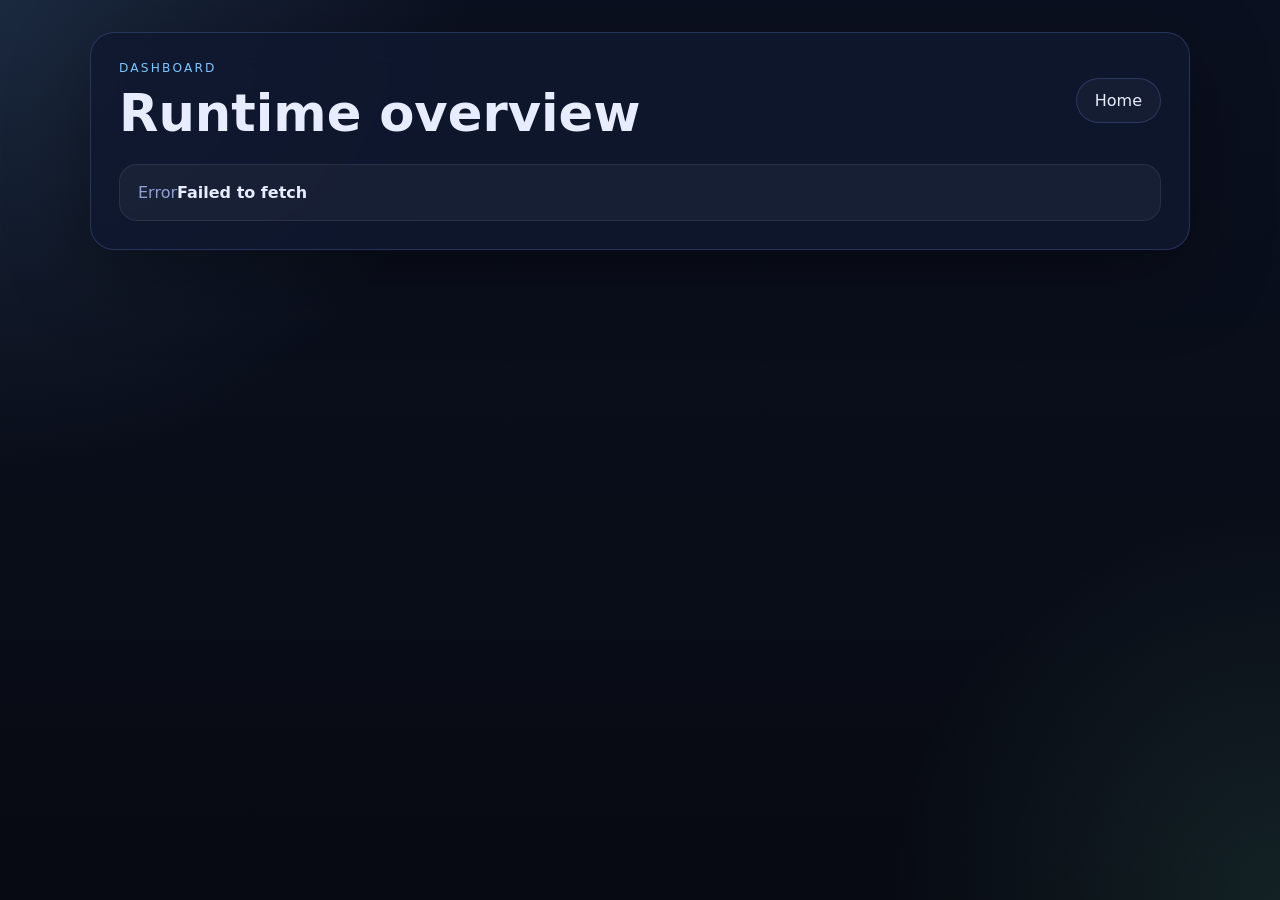
==== frontend/dashboard.html @ 31ddfd56 "first" ====
<!doctype html>
<html lang="en">
<head>
  <meta charset="utf-8">
  <meta name="viewport" content="width=device-width, initial-scale=1">
  <title>UAR Dashboard</title>
  <link rel="stylesheet" href="css/style.css">
</head>
<body class="page-shell">
  <main class="panel">
    <header class="panel-header">
      <div>
        <p class="eyebrow">Dashboard</p>
        <h1>Runtime overview</h1>
      </div>
      <a class="button secondary" href="index.html">Home</a>
    </header>
    <section class="grid" id="stats"></section>
  </main>
  <script src="js/app.js"></script>
</body>
</html>
---- frontend/css/style.css ----
:root {
  color-scheme: dark;
  --bg: #0b1020;
  --panel: rgba(16, 24, 48, 0.85);
  --panel-border: rgba(125, 155, 255, 0.22);
  --text: #e7ecff;
  --muted: #91a0d6;
  --accent: #7cc4ff;
  --accent-2: #7df0c2;
  --shadow: 0 24px 80px rgba(0, 0, 0, 0.35);
}

* { box-sizing: border-box; }
html, body { min-height: 100%; }
body {
  margin: 0;
  font-family: "Segoe UI", system-ui, sans-serif;
  background:
    radial-gradient(circle at top left, rgba(124, 196, 255, 0.14), transparent 30%),
    radial-gradient(circle at bottom right, rgba(125, 240, 194, 0.10), transparent 25%),
    linear-gradient(180deg, #0b1020, #090d18 60%, #070a12);
  color: var(--text);
}

.page-shell { padding: 32px; }
.hero, .panel, .chat-shell {
  max-width: 1100px;
  margin: 0 auto;
  background: var(--panel);
  border: 1px solid var(--panel-border);
  border-radius: 24px;
  box-shadow: var(--shadow);
  backdrop-filter: blur(18px);
}
.hero { padding: 56px; }
.panel, .chat-shell { padding: 28px; }
.eyebrow {
  margin: 0 0 12px;
  text-transform: uppercase;
  letter-spacing: 0.18em;
  color: var(--accent);
  font-size: 0.76rem;
}
h1 { margin: 0; font-size: clamp(2.3rem, 4vw, 4.6rem); line-height: 1.03; }
.lede { max-width: 68ch; color: var(--muted); font-size: 1.05rem; line-height: 1.7; }
.actions, .panel-header { display: flex; gap: 14px; align-items: center; justify-content: space-between; }
.actions { flex-wrap: wrap; margin: 28px 0 32px; justify-content: flex-start; }
.button {
  display: inline-flex;
  align-items: center;
  justify-content: center;
  padding: 12px 18px;
  border-radius: 999px;
  text-decoration: none;
  border: 1px solid transparent;
  color: var(--text);
}
.button.primary { background: linear-gradient(135deg, var(--accent), var(--accent-2)); color: #08111f; font-weight: 700; }
.button.secondary { border-color: var(--panel-border); background: rgba(255,255,255,0.03); }
.cards, .grid, .layers { display: grid; gap: 16px; }
.cards { grid-template-columns: repeat(auto-fit, minmax(220px, 1fr)); }
.grid { margin-top: 24px; grid-template-columns: repeat(auto-fit, minmax(180px, 1fr)); }
.card, .stat, .layer-card {
  padding: 18px;
  border-radius: 18px;
  background: rgba(255,255,255,0.04);
  border: 1px solid rgba(255,255,255,0.08);
}
.card h2, .stat strong, .layer-card strong { margin: 0; }
.card p, .stat span { color: var(--muted); }
.layers { margin-top: 24px; grid-template-columns: repeat(auto-fit, minmax(160px, 1fr)); }
.chat-log {
  min-height: 52vh;
  max-height: 60vh;
  overflow: auto;
  display: grid;
  gap: 12px;
  padding: 20px 0;
}
.bubble {
  max-width: 78%;
  padding: 14px 16px;
  border-radius: 16px;
  line-height: 1.6;
}
.bubble.user { justify-self: end; background: rgba(124, 196, 255, 0.16); }
.bubble.assistant { justify-self: start; background: rgba(125, 240, 194, 0.12); }
.chat-form { display: flex; gap: 12px; }
.chat-form input {
  flex: 1;
  padding: 14px 16px;
  border-radius: 16px;
  border: 1px solid var(--panel-border);
  background: rgba(255,255,255,0.04);
  color: var(--text);
}
@media (max-width: 720px) {
  .page-shell { padding: 16px; }
  .hero, .panel, .chat-shell { padding: 20px; border-radius: 18px; }
  .actions, .panel-header, .chat-form { flex-direction: column; align-items: stretch; }
  .bubble { max-width: 92%; }
}
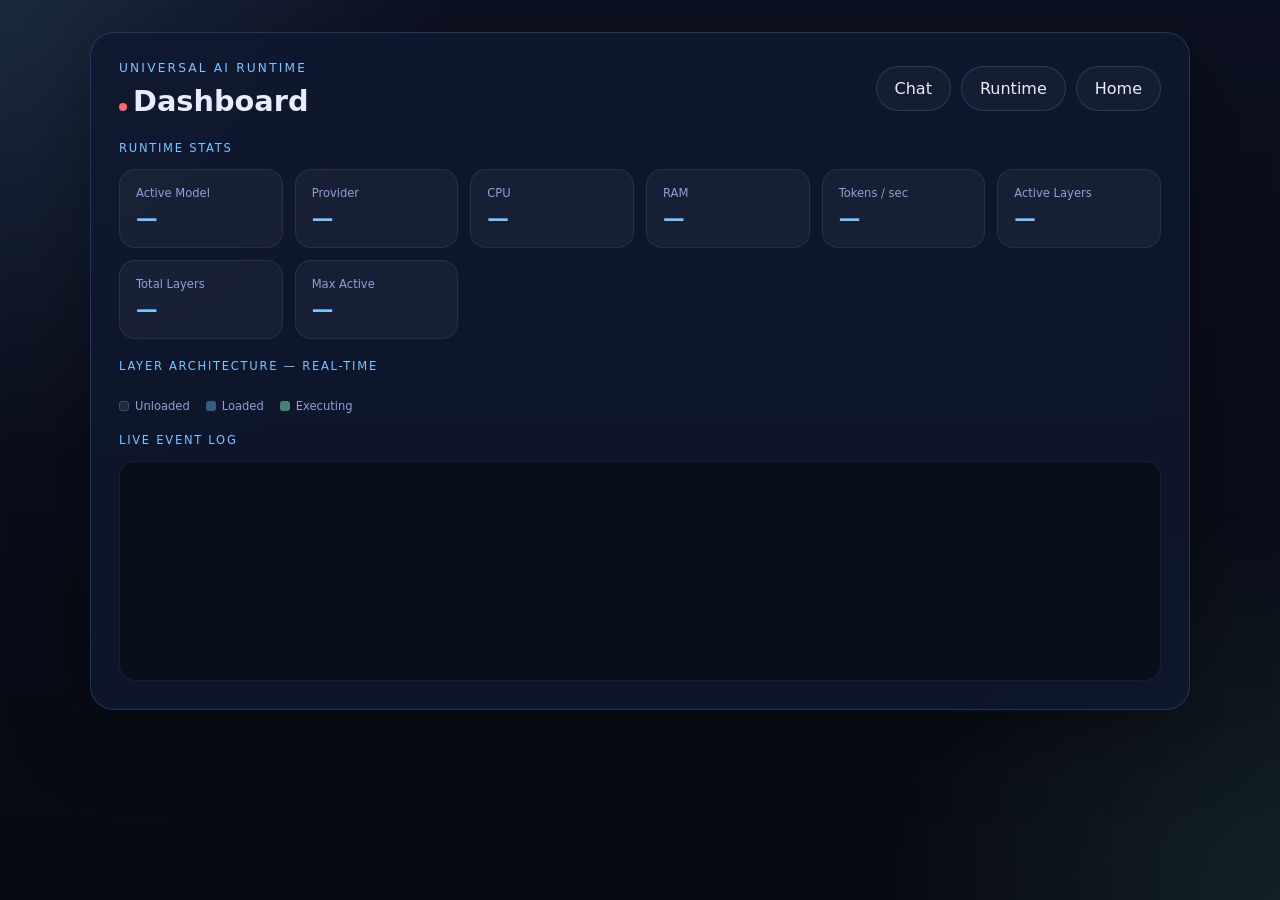
==== commit 84fec4d8: "commits on building errors" ====
--- a/frontend/dashboard.html
+++ b/frontend/dashboard.html
@@ -5,19 +5,205 @@
   <meta name="viewport" content="width=device-width, initial-scale=1">
   <title>UAR Dashboard</title>
   <link rel="stylesheet" href="css/style.css">
+  <style>
+    .dash-grid { display: grid; grid-template-columns: 1fr 1fr; gap: 20px; margin-top: 24px; }
+    .dash-grid .full { grid-column: 1 / -1; }
+    @media (max-width: 860px) { .dash-grid { grid-template-columns: 1fr; } }
+
+    .section-title { font-size: 0.72rem; text-transform: uppercase; letter-spacing: 0.15em; color: var(--accent); margin: 0 0 14px; }
+
+    /* stats row */
+    .stats-row { display: grid; grid-template-columns: repeat(auto-fit, minmax(140px, 1fr)); gap: 12px; }
+    .stat { padding: 16px; border-radius: 16px; background: rgba(255,255,255,0.04); border: 1px solid rgba(255,255,255,0.08); }
+    .stat span { display: block; font-size: 0.72rem; color: var(--muted); margin-bottom: 6px; }
+    .stat strong { font-size: 1.35rem; color: var(--accent); }
+
+    /* layer grid */
+    .layer-grid { display: grid; grid-template-columns: repeat(auto-fill, minmax(44px, 1fr)); gap: 6px; }
+    .layer-cell {
+      aspect-ratio: 1;
+      border-radius: 8px;
+      display: flex; align-items: center; justify-content: center;
+      font-size: 0.62rem; font-weight: 600;
+      border: 1px solid rgba(255,255,255,0.08);
+      background: rgba(255,255,255,0.03);
+      color: var(--muted);
+      transition: background 0.2s, border-color 0.2s, color 0.2s;
+      cursor: default;
+    }
+    .layer-cell.loaded   { background: rgba(124,196,255,0.15); border-color: rgba(124,196,255,0.4); color: var(--accent); }
+    .layer-cell.executing{ background: rgba(125,240,194,0.25); border-color: rgba(125,240,194,0.6); color: var(--accent-2); box-shadow: 0 0 10px rgba(125,240,194,0.3); }
+
+    /* legend */
+    .legend { display: flex; gap: 16px; margin-top: 12px; flex-wrap: wrap; }
+    .legend-item { display: flex; align-items: center; gap: 6px; font-size: 0.72rem; color: var(--muted); }
+    .legend-dot { width: 10px; height: 10px; border-radius: 3px; }
+    .legend-dot.unloaded { background: rgba(255,255,255,0.08); border: 1px solid rgba(255,255,255,0.15); }
+    .legend-dot.loaded   { background: rgba(124,196,255,0.4); }
+    .legend-dot.executing{ background: rgba(125,240,194,0.5); }
+
+    /* log panel */
+    .log-panel {
+      background: rgba(0,0,0,0.35);
+      border: 1px solid rgba(255,255,255,0.07);
+      border-radius: 16px;
+      padding: 14px 16px;
+      height: 220px;
+      overflow-y: auto;
+      font-family: monospace;
+      font-size: 0.76rem;
+      display: flex; flex-direction: column; gap: 4px;
+    }
+    .log-entry { display: flex; gap: 10px; }
+    .log-ts { color: rgba(255,255,255,0.25); white-space: nowrap; }
+    .log-msg { color: var(--text); }
+    .log-msg.layer_load    { color: var(--accent); }
+    .log-msg.layer_execute { color: var(--accent-2); }
+    .log-msg.layer_unload  { color: #ff9f7c; }
+    .log-msg.inference_start { color: #c4b5fd; }
+    .log-msg.inference_done  { color: #86efac; }
+
+    /* model info */
+    .model-meta { display: grid; grid-template-columns: 1fr 1fr; gap: 10px; }
+    .meta-item { font-size: 0.8rem; }
+    .meta-item span { color: var(--muted); display: block; font-size: 0.68rem; margin-bottom: 2px; }
+
+    .status-dot { display: inline-block; width: 8px; height: 8px; border-radius: 50%; margin-right: 6px; background: #ff6b6b; }
+    .status-dot.ok { background: var(--accent-2); box-shadow: 0 0 6px var(--accent-2); }
+  </style>
 </head>
 <body class="page-shell">
   <main class="panel">
     <header class="panel-header">
       <div>
-        <p class="eyebrow">Dashboard</p>
-        <h1>Runtime overview</h1>
-      </div>
-      <a class="button secondary" href="index.html">Home</a>
+        <p class="eyebrow">Universal AI Runtime</p>
+        <h1 style="font-size:1.8rem">
+          <span class="status-dot" id="statusDot"></span>Dashboard
+        </h1>
+      </div>
+      <div style="display:flex;gap:10px">
+        <a class="button secondary" href="chat.html">Chat</a>
+        <a class="button secondary" href="runtime.html">Runtime</a>
+        <a class="button secondary" href="index.html">Home</a>
+      </div>
     </header>
-    <section class="grid" id="stats"></section>
+
+    <div class="dash-grid">
+
+      <!-- Stats -->
+      <div class="full">
+        <p class="section-title">Runtime Stats</p>
+        <div class="stats-row" id="statsRow">
+          <div class="stat"><span>Active Model</span><strong id="s-model">—</strong></div>
+          <div class="stat"><span>Provider</span><strong id="s-provider">—</strong></div>
+          <div class="stat"><span>CPU</span><strong id="s-cpu">—</strong></div>
+          <div class="stat"><span>RAM</span><strong id="s-ram">—</strong></div>
+          <div class="stat"><span>Tokens / sec</span><strong id="s-tps">—</strong></div>
+          <div class="stat"><span>Active Layers</span><strong id="s-layers">—</strong></div>
+          <div class="stat"><span>Total Layers</span><strong id="s-total">—</strong></div>
+          <div class="stat"><span>Max Active</span><strong id="s-max">—</strong></div>
+        </div>
+      </div>
+
+      <!-- Layer Visualizer -->
+      <div class="full">
+        <p class="section-title">Layer Architecture — Real-time</p>
+        <div class="layer-grid" id="layerGrid"></div>
+        <div class="legend">
+          <div class="legend-item"><div class="legend-dot unloaded"></div>Unloaded</div>
+          <div class="legend-item"><div class="legend-dot loaded"></div>Loaded</div>
+          <div class="legend-item"><div class="legend-dot executing"></div>Executing</div>
+        </div>
+      </div>
+
+      <!-- Live Logs -->
+      <div class="full">
+        <p class="section-title">Live Event Log</p>
+        <div class="log-panel" id="logPanel"></div>
+      </div>
+
+    </div>
   </main>
-  <script src="js/app.js"></script>
+
+  <script>
+    const BASE = `${location.protocol}//${location.host}`;
+    const WS_BASE = `${location.protocol === 'https:' ? 'wss' : 'ws'}://${location.host}`;
+
+    // --- Stats + Layer polling ---
+    async function fetchStats() {
+      try {
+        const [stats, layers] = await Promise.all([
+          fetch(`${BASE}/api/runtime/stats`).then(r => r.json()),
+          fetch(`${BASE}/api/runtime/layers`).then(r => r.json()),
+        ]);
+        document.getElementById('s-model').textContent    = stats.active_model || '—';
+        document.getElementById('s-cpu').textContent      = stats.cpu_usage_percent + '%';
+        document.getElementById('s-ram').textContent      = stats.ram_usage_percent + '%';
+        document.getElementById('s-tps').textContent      = stats.tokens_per_second;
+        document.getElementById('s-layers').textContent   = stats.active_layers_count;
+        document.getElementById('s-total').textContent    = layers.total;
+        document.getElementById('s-max').textContent      = layers.max_active;
+        document.getElementById('statusDot').className    = 'status-dot ok';
+
+        // try to get provider from model info (cached)
+        if (!document.getElementById('s-provider')._loaded) {
+          fetch(`${BASE}/api/model/info`).then(r => r.json()).then(m => {
+            document.getElementById('s-provider').textContent = m.provider || '—';
+            document.getElementById('s-provider')._loaded = true;
+          }).catch(() => {});
+        }
+
+        renderLayers(layers);
+      } catch (e) {
+        document.getElementById('statusDot').className = 'status-dot';
+      }
+    }
+
+    function renderLayers(data) {
+      const grid = document.getElementById('layerGrid');
+      if (grid.children.length !== data.total) {
+        grid.innerHTML = data.layers.map(l =>
+          `<div class="layer-cell" id="lc-${l.id}" title="Layer ${l.id}">${l.id}</div>`
+        ).join('');
+      }
+      data.layers.forEach(l => {
+        const el = document.getElementById(`lc-${l.id}`);
+        if (el) el.className = `layer-cell ${l.state}`;
+      });
+    }
+
+    // --- Log WebSocket ---
+    function connectLogs() {
+      const panel = document.getElementById('logPanel');
+      const ws = new WebSocket(`${WS_BASE}/ws/logs`);
+
+      const fmt = {
+        inference_start: (d) => `Inference started — ${d.planned} layers planned`,
+        inference_done:  (d) => `Inference done — ${d.tps} tok/s`,
+        layer_load:      (d) => `Layer ${d.layer_id} → loaded`,
+        layer_execute:   (d) => `Layer ${d.layer_id} → executing`,
+        layer_unload:    (d) => `Layer ${d.layer_id} → evicted`,
+      };
+
+      ws.onmessage = (e) => {
+        const msg = JSON.parse(e.data);
+        const time = new Date(msg.ts).toISOString().slice(11, 23);
+        const text = fmt[msg.event] ? fmt[msg.event](msg) : msg.event;
+        const row = document.createElement('div');
+        row.className = 'log-entry';
+        row.innerHTML = `<span class="log-ts">${time}</span><span class="log-msg ${msg.event}">${text}</span>`;
+        panel.appendChild(row);
+        panel.scrollTop = panel.scrollHeight;
+        // keep at most 300 rows
+        while (panel.children.length > 300) panel.removeChild(panel.firstChild);
+      };
+
+      ws.onclose = () => setTimeout(connectLogs, 2000);
+    }
+
+    fetchStats();
+    setInterval(fetchStats, 2000);
+    connectLogs();
+  </script>
 </body>
 </html>
-
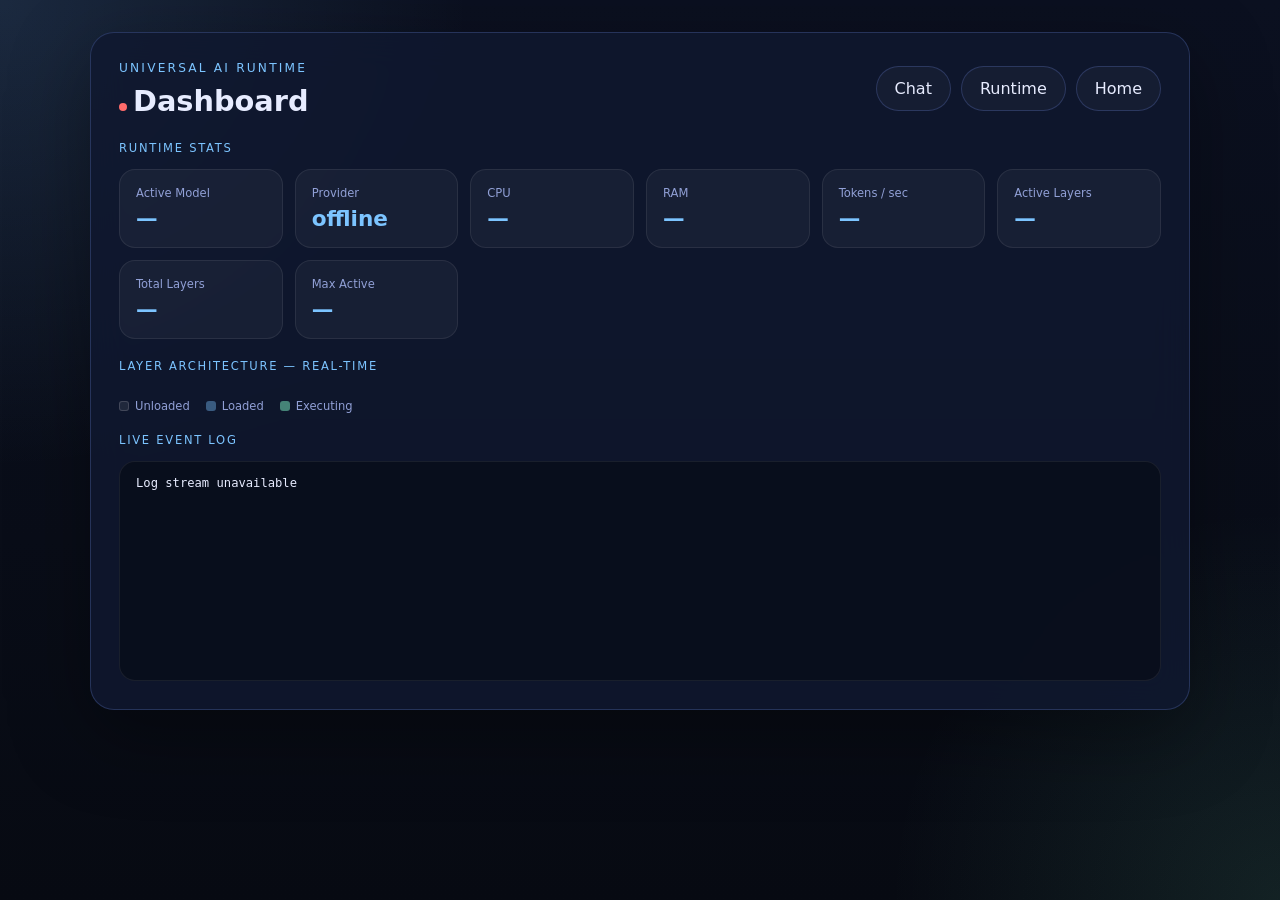
==== commit d3d671d7: "fixed some of the errors in yhe dashbaord.html" ====
--- a/frontend/dashboard.html
+++ b/frontend/dashboard.html
@@ -126,15 +126,43 @@
   </main>
 
   <script>
-    const BASE = `${location.protocol}//${location.host}`;
-    const WS_BASE = `${location.protocol === 'https:' ? 'wss' : 'ws'}://${location.host}`;
+    function resolveApiBase() {
+      const override = window.UAR_API_BASE || localStorage.getItem('UAR_API_BASE');
+      if (override) return override.replace(/\/$/, '');
+
+      const isStaticDevServer = ['5500', '3000', '4173', '8080'].includes(location.port);
+      if (isStaticDevServer) {
+        return 'http://127.0.0.1:8000';
+      }
+
+      return `${location.protocol}//${location.host}`;
+    }
+
+    const BASE = resolveApiBase();
+    const WS_BASE = BASE.startsWith('https:')
+      ? BASE.replace(/^https:/, 'wss:')
+      : BASE.startsWith('http:')
+        ? BASE.replace(/^http:/, 'ws:')
+        : `${location.protocol === 'https:' ? 'wss' : 'ws'}://${location.host}`;
 
     // --- Stats + Layer polling ---
     async function fetchStats() {
       try {
+        const [statsResponse, layersResponse] = await Promise.all([
+          fetch(`${BASE}/api/runtime/stats`),
+          fetch(`${BASE}/api/runtime/layers`),
+        ]);
+
+        if (!statsResponse.ok) {
+          throw new Error(`stats ${statsResponse.status}`);
+        }
+        if (!layersResponse.ok) {
+          throw new Error(`layers ${layersResponse.status}`);
+        }
+
         const [stats, layers] = await Promise.all([
-          fetch(`${BASE}/api/runtime/stats`).then(r => r.json()),
-          fetch(`${BASE}/api/runtime/layers`).then(r => r.json()),
+          statsResponse.json(),
+          layersResponse.json(),
         ]);
         document.getElementById('s-model').textContent    = stats.active_model || '—';
         document.getElementById('s-cpu').textContent      = stats.cpu_usage_percent + '%';
@@ -155,6 +183,7 @@
 
         renderLayers(layers);
       } catch (e) {
+        document.getElementById('s-provider').textContent = 'offline';
         document.getElementById('statusDot').className = 'status-dot';
       }
     }
@@ -199,6 +228,9 @@
       };
 
       ws.onclose = () => setTimeout(connectLogs, 2000);
+      ws.onerror = () => {
+        panel.innerHTML = '<div class="log-entry"><span class="log-msg">Log stream unavailable</span></div>';
+      };
     }
 
     fetchStats();
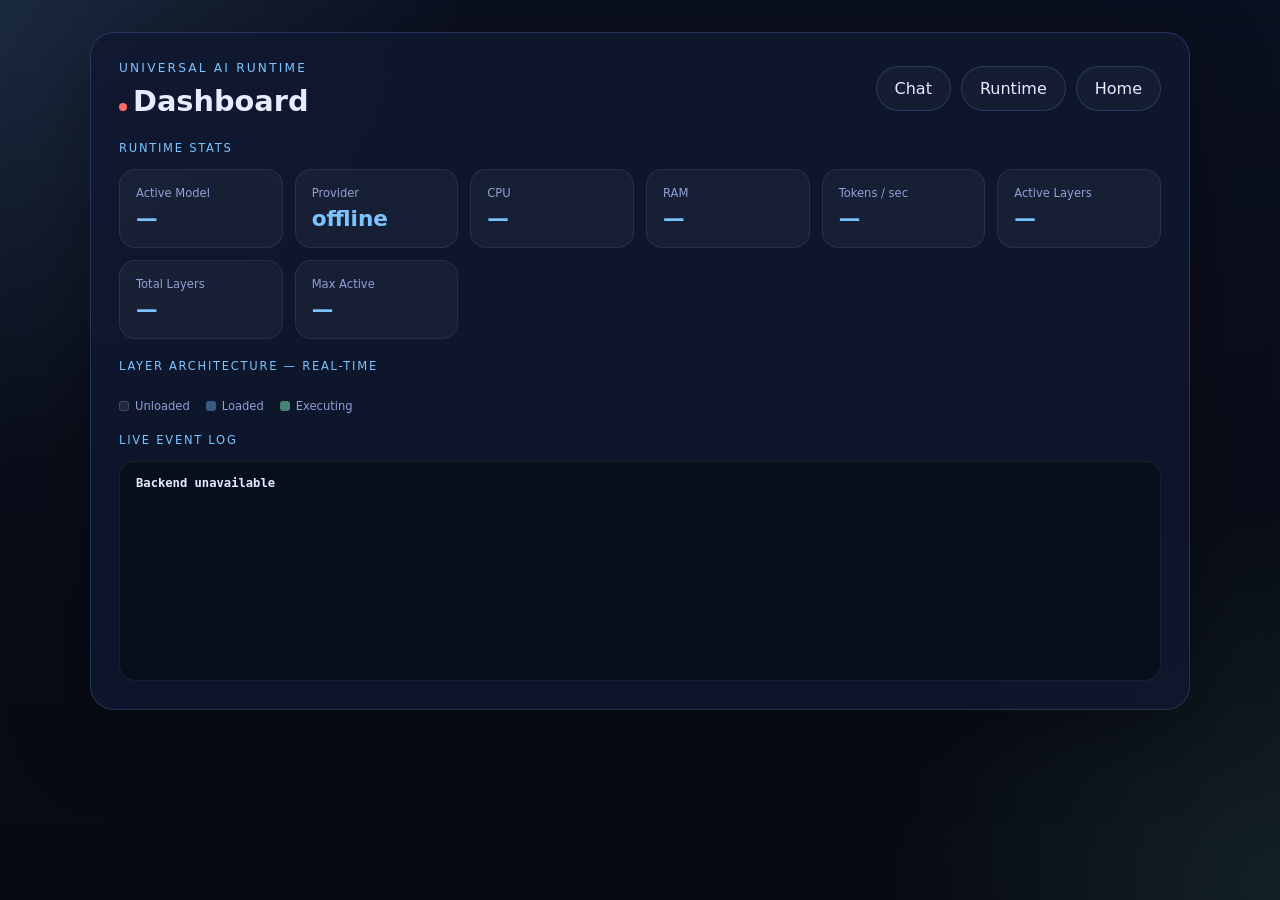
==== commit dc20b49f: "integrated many otherfeatures" ====
--- a/frontend/dashboard.html
+++ b/frontend/dashboard.html
@@ -145,8 +145,28 @@
         ? BASE.replace(/^http:/, 'ws:')
         : `${location.protocol === 'https:' ? 'wss' : 'ws'}://${location.host}`;
 
+    let statsTimer = null;
+    let logsSocket = null;
+    let backendOnline = true;
+
+    function markOffline(message) {
+      backendOnline = false;
+      if (statsTimer) clearInterval(statsTimer);
+      const provider = document.getElementById('s-provider');
+      if (provider) provider.textContent = message || 'offline';
+      document.getElementById('statusDot').className = 'status-dot';
+      const panel = document.getElementById('logPanel');
+      if (panel && !panel.children.length) {
+        panel.innerHTML = '<div class="log-entry"><span class="log-msg">Backend unavailable</span></div>';
+      }
+      if (logsSocket) {
+        try { logsSocket.close(); } catch (_) {}
+      }
+    }
+
     // --- Stats + Layer polling ---
     async function fetchStats() {
+      if (!backendOnline) return;
       try {
         const [statsResponse, layersResponse] = await Promise.all([
           fetch(`${BASE}/api/runtime/stats`),
@@ -183,8 +203,7 @@
 
         renderLayers(layers);
       } catch (e) {
-        document.getElementById('s-provider').textContent = 'offline';
-        document.getElementById('statusDot').className = 'status-dot';
+        markOffline('offline');
       }
     }
 
@@ -204,7 +223,8 @@
     // --- Log WebSocket ---
     function connectLogs() {
       const panel = document.getElementById('logPanel');
-      const ws = new WebSocket(`${WS_BASE}/ws/logs`);
+      if (!backendOnline) return;
+      logsSocket = new WebSocket(`${WS_BASE}/ws/logs`);
 
       const fmt = {
         inference_start: (d) => `Inference started — ${d.planned} layers planned`,
@@ -214,7 +234,7 @@
         layer_unload:    (d) => `Layer ${d.layer_id} → evicted`,
       };
 
-      ws.onmessage = (e) => {
+      logsSocket.onmessage = (e) => {
         const msg = JSON.parse(e.data);
         const time = new Date(msg.ts).toISOString().slice(11, 23);
         const text = fmt[msg.event] ? fmt[msg.event](msg) : msg.event;
@@ -227,14 +247,16 @@
         while (panel.children.length > 300) panel.removeChild(panel.firstChild);
       };
 
-      ws.onclose = () => setTimeout(connectLogs, 2000);
-      ws.onerror = () => {
-        panel.innerHTML = '<div class="log-entry"><span class="log-msg">Log stream unavailable</span></div>';
+      logsSocket.onclose = () => {
+        if (backendOnline) setTimeout(connectLogs, 2000);
+      };
+      logsSocket.onerror = () => {
+        markOffline('offline');
       };
     }
 
     fetchStats();
-    setInterval(fetchStats, 2000);
+    statsTimer = setInterval(fetchStats, 2000);
     connectLogs();
   </script>
 </body>
--- a/frontend/css/style.css
+++ b/frontend/css/style.css
@@ -101,3 +101,361 @@
   .bubble { max-width: 92%; }
 }
 
+
+/* Dashboard pages */
+.page-nav {
+  display: flex;
+  flex-wrap: wrap;
+  gap: 10px;
+  margin: 16px 0 24px;
+}
+
+.page-nav .button {
+  padding: 10px 14px;
+  font-size: 0.9rem;
+}
+
+.section-block {
+  margin-top: 24px;
+}
+
+.section-block h2,
+.section-block h3,
+.section-block h4 {
+  margin: 0 0 14px;
+}
+
+.metric-grid {
+  display: grid;
+  grid-template-columns: repeat(auto-fit, minmax(160px, 1fr));
+  gap: 12px;
+}
+
+.metric-card {
+  padding: 16px;
+  border-radius: 18px;
+  background: rgba(255, 255, 255, 0.04);
+  border: 1px solid rgba(255, 255, 255, 0.08);
+}
+
+.metric-card span,
+.metric-card small,
+.muted {
+  color: var(--muted);
+}
+
+.metric-card strong {
+  display: block;
+  margin-top: 6px;
+  font-size: 1.05rem;
+  color: var(--text);
+}
+
+.control-bar,
+.action-group {
+  display: flex;
+  flex-wrap: wrap;
+  gap: 10px;
+}
+
+.control-bar {
+  align-items: center;
+  justify-content: space-between;
+  margin: 18px 0 22px;
+}
+
+.input,
+.select {
+  min-width: 240px;
+  padding: 12px 14px;
+  border-radius: 14px;
+  border: 1px solid var(--panel-border);
+  background: rgba(255, 255, 255, 0.04);
+  color: var(--text);
+}
+
+.table {
+  width: 100%;
+  border-collapse: collapse;
+  overflow: hidden;
+  border-radius: 18px;
+  background: rgba(255, 255, 255, 0.03);
+}
+
+.table th,
+.table td {
+  padding: 14px 16px;
+  text-align: left;
+  border-bottom: 1px solid rgba(255, 255, 255, 0.06);
+}
+
+.table th {
+  color: var(--muted);
+  font-size: 0.78rem;
+  text-transform: uppercase;
+  letter-spacing: 0.12em;
+}
+
+.pill-list {
+  display: flex;
+  flex-wrap: wrap;
+  gap: 8px;
+}
+
+.pill {
+  display: inline-flex;
+  align-items: center;
+  gap: 6px;
+  padding: 7px 11px;
+  border-radius: 999px;
+  background: rgba(255, 255, 255, 0.08);
+  color: var(--text);
+  font-size: 0.82rem;
+  border: 1px solid rgba(255, 255, 255, 0.08);
+}
+
+.pill.plan { background: rgba(124, 196, 255, 0.16); }
+.pill.selected { background: rgba(125, 240, 194, 0.16); }
+.pill.skipped { background: rgba(255, 209, 102, 0.16); }
+.pill.input { background: rgba(124, 196, 255, 0.16); }
+.pill.generated { background: rgba(125, 240, 194, 0.16); }
+.pill.ram { background: rgba(124, 196, 255, 0.16); }
+.pill.ssd { background: rgba(255, 255, 255, 0.08); }
+.pill.cache { background: rgba(255, 209, 102, 0.16); }
+
+.status-pill {
+  display: inline-flex;
+  align-items: center;
+  padding: 6px 10px;
+  border-radius: 999px;
+  font-size: 0.78rem;
+  border: 1px solid rgba(255, 255, 255, 0.08);
+  background: rgba(255, 255, 255, 0.05);
+}
+
+.status-pill.loaded,
+.status-pill.good {
+  background: rgba(125, 240, 194, 0.16);
+  color: #c8ffe8;
+}
+
+.status-pill.executing {
+  background: rgba(125, 240, 194, 0.22);
+  color: #aaf7d5;
+}
+
+.status-pill.cached {
+  background: rgba(124, 196, 255, 0.16);
+  color: #d2ecff;
+}
+
+.status-pill.unloaded,
+.status-pill.muted {
+  background: rgba(255, 255, 255, 0.06);
+  color: var(--muted);
+}
+
+.status-pill.error {
+  background: rgba(255, 107, 107, 0.16);
+  color: #ffd0d0;
+}
+
+.status-pill.error:empty {
+  display: none;
+}
+
+.tree-card,
+.tree-leaf,
+.model-row,
+.allocation-group,
+.heatmap-card {
+  padding: 14px 16px;
+  border-radius: 18px;
+  background: rgba(255, 255, 255, 0.03);
+  border: 1px solid rgba(255, 255, 255, 0.06);
+}
+
+.tree-card {
+  margin-bottom: 10px;
+}
+
+.tree-card > summary {
+  cursor: pointer;
+  list-style: none;
+  font-weight: 600;
+}
+
+.tree-card > summary::-webkit-details-marker {
+  display: none;
+}
+
+.tree-children {
+  margin-top: 12px;
+  padding-left: 16px;
+  border-left: 1px solid rgba(255, 255, 255, 0.08);
+}
+
+.model-row {
+  display: grid;
+  gap: 4px;
+}
+
+.model-row strong {
+  color: var(--text);
+}
+
+.model-row span,
+.model-row small {
+  color: var(--muted);
+}
+
+.pipeline-step {
+  display: flex;
+  flex-direction: column;
+  align-items: center;
+  gap: 8px;
+  padding: 14px 12px;
+  border-radius: 16px;
+  border: 1px solid rgba(255, 255, 255, 0.08);
+  background: rgba(255, 255, 255, 0.03);
+  text-transform: capitalize;
+}
+
+.pipeline-step.active {
+  border-color: rgba(125, 240, 194, 0.6);
+  box-shadow: 0 0 0 1px rgba(125, 240, 194, 0.18), 0 0 24px rgba(125, 240, 194, 0.12);
+}
+
+.pipeline-arrow {
+  color: var(--muted);
+}
+
+.chart-row {
+  display: grid;
+  gap: 8px;
+  margin-bottom: 14px;
+}
+
+.chart-label {
+  display: flex;
+  justify-content: space-between;
+  gap: 12px;
+  color: var(--muted);
+}
+
+.chart-track {
+  width: 100%;
+  height: 12px;
+  border-radius: 999px;
+  overflow: hidden;
+  background: rgba(255, 255, 255, 0.06);
+}
+
+.chart-fill {
+  height: 100%;
+  border-radius: inherit;
+  background: linear-gradient(90deg, var(--accent), var(--accent-2));
+}
+
+.heatmap-list {
+  display: grid;
+  gap: 14px;
+}
+
+.heatmap-grid {
+  display: grid;
+  grid-template-columns: repeat(auto-fit, minmax(42px, 1fr));
+  gap: 6px;
+  margin-top: 8px;
+}
+
+.heatmap-cell {
+  aspect-ratio: 1;
+  display: flex;
+  align-items: center;
+  justify-content: center;
+  border-radius: 10px;
+  font-size: 0.68rem;
+  color: #07111f;
+  background: rgba(124, 196, 255, calc(var(--heat) / 100));
+}
+
+.log-list,
+#logStream,
+#runtimeLogList {
+  display: grid;
+  gap: 10px;
+}
+
+.log-item {
+  display: grid;
+  grid-template-columns: auto auto 1fr;
+  gap: 10px;
+  align-items: start;
+  padding: 12px 14px;
+  border-radius: 14px;
+  background: rgba(255, 255, 255, 0.03);
+  border: 1px solid rgba(255, 255, 255, 0.06);
+}
+
+.log-ts {
+  color: rgba(255, 255, 255, 0.35);
+  white-space: nowrap;
+}
+
+.log-msg {
+  color: var(--text);
+  font-weight: 600;
+}
+
+.log-detail {
+  color: var(--muted);
+  font-size: 0.82rem;
+  overflow-wrap: anywhere;
+}
+
+.log-msg.layer_load,
+.log-msg.model_load,
+.log-msg.model_reload {
+  color: var(--accent);
+}
+
+.log-msg.layer_execute,
+.log-msg.token_generate,
+.log-msg.inference_done {
+  color: var(--accent-2);
+}
+
+.log-msg.layer_unload,
+.log-msg.model_unload {
+  color: #ff9f7c;
+}
+
+.log-msg.cache_hit {
+  color: #86efac;
+}
+
+.log-msg.cache_miss {
+  color: #fbbf24;
+}
+
+.action-group .button,
+.control-bar .button {
+  white-space: nowrap;
+}
+
+@media (max-width: 860px) {
+  .control-bar {
+    align-items: stretch;
+  }
+
+  .input,
+  .select {
+    min-width: 0;
+    width: 100%;
+  }
+
+  .log-item {
+    grid-template-columns: 1fr;
+  }
+}
